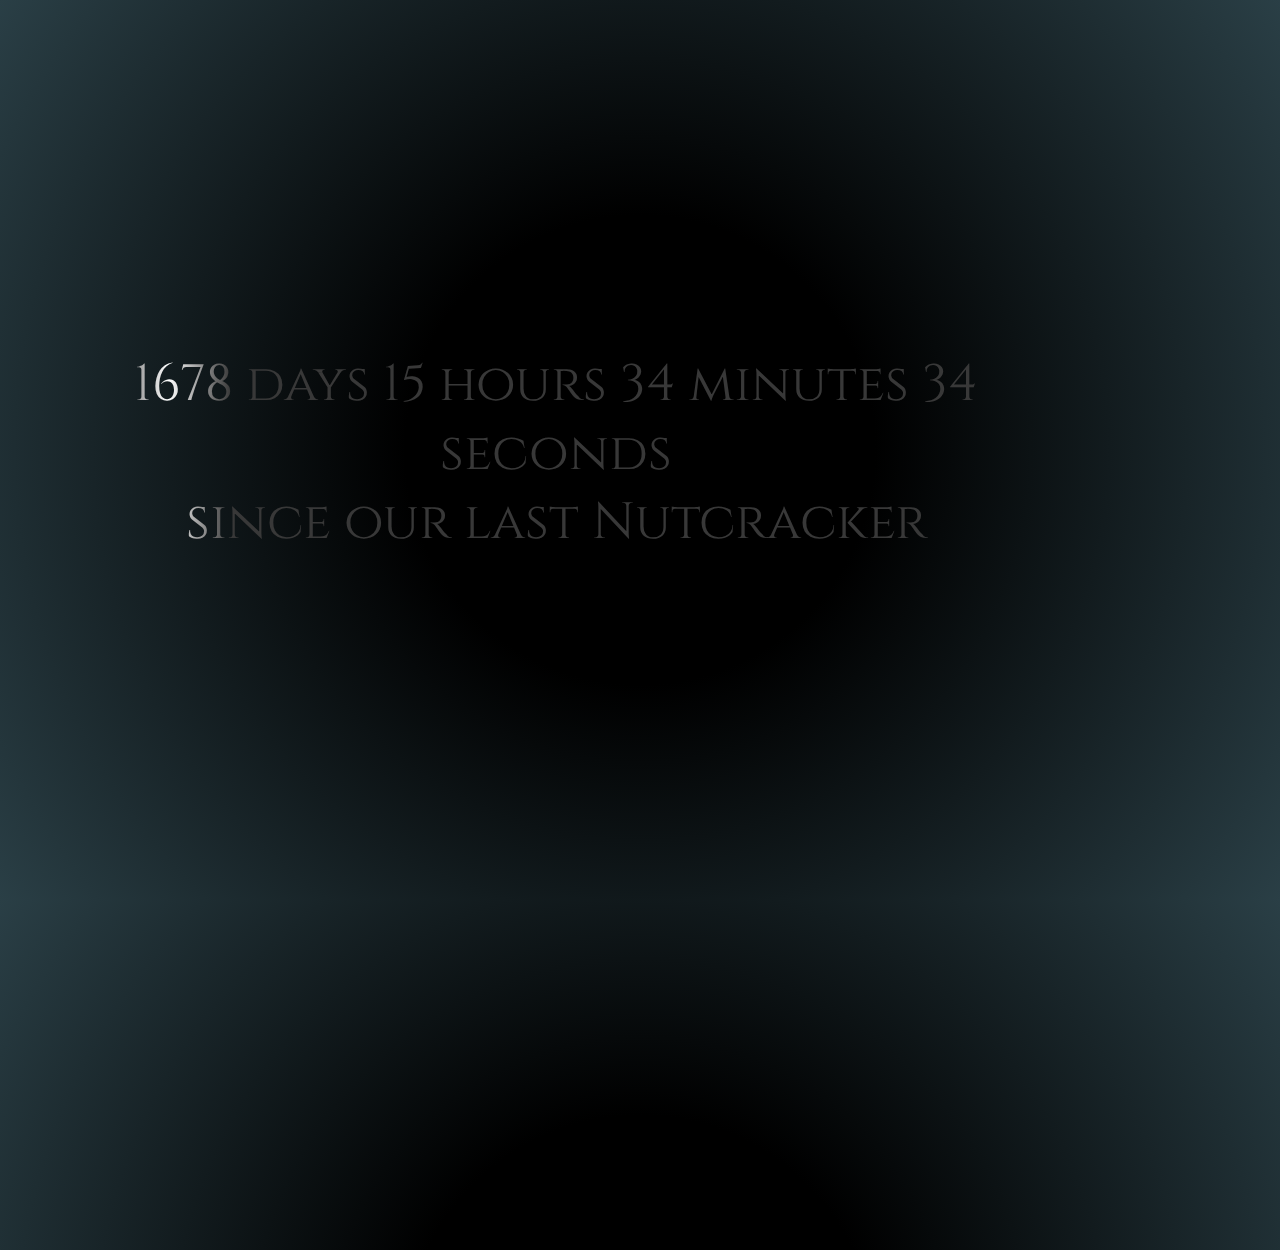
==== index.html @ 0e296830 "Update index.html" ====
<head>
  <style>@import url('https://fonts.googleapis.com/css2?family=Cinzel:wght@500&display=swap');
    body {
background: rgb(0,0,0);
background: -moz-radial-gradient(circle, rgba(0,0,0,1) 30%, rgba(42,63,70,1) 100%);
background: -webkit-radial-gradient(circle, rgba(0,0,0,1) 30%, rgba(42,63,70,1) 100%);
background: radial-gradient(circle, rgba(0,0,0,1) 30%, rgba(42,63,70,1) 100%);
filter: progid:DXImageTransform.Microsoft.gradient(startColorstr="#000000",endColorstr="#2a3f46",GradientType=1);    
    }
    .countup {
      font-family: "Cinzel";
      font-size: 4vw;
      position: absolute;
      width: 900px;
      height: 100%;
      z-indez: 15;
      left: 20%;
      top: 50%;
      margin: -100px 0 0 -150px;
      display: stretch;
      text-align: center;
      color: rgba(255, 255, 255, 0.1);
      background: -webkit-gradient(linear, left top, right top, from(#222), to(#222), color-stop(0.5, #fff));
      background: -moz-gradient(linear, left top, right top, from(#222), to(#222), color-stop(0.5, #fff));
      background: gradient(linear, left top, right top, from(#222), to(#222), color-stop(0.5, #fff));
      -webkit-background-size: 125px 100%;
      -moz-background-size: 125px 100%;
      background-size: 125px 100%;
      -webkit-background-clip: text;
      -moz-background-clip: text;
      background-clip: text;
      -webkit-animation-name: shimmer;
      -moz-animation-name: shimmer;
      animation-name: shimmer;
      -webkit-animation-duration: 2s;
      -moz-animation-duration: 2s;
      animation-duration: 2s;
      -webkit-animation-iteration-count: infinite;
      -moz-animation-iteration-count: infinite;
      animation-iteration-count: infinite;
      background-repeat: no-repeat;
      background-position: 0 0;
      background-color: #222;
    }
    @-moz-keyframes shimmer {
      0% {
        background-position: top left;
      }
      100% {
        background-position: top right;
      }
    }
    @-webkit-keyframes shimmer {
      0% {
        background-position: top left;
      }
      100% {
        background-position: top right;
      }
    }
    @-o-keyframes shimmer {
      0% {
        background-position: top left;
      }
      100% {
        background-position: top right;
      }
    }
    @keyframes shimmer {
      0% {
        background-position: top left;
      }
      100% {
        background-position: top right;
      }
    }
  </style>  
  <script>
    window.onload = function() {
      countUpFromTime("Dec 19, 2021 03:00:00", 'countup1');
    };
    function countUpFromTime(countFrom, id) {
      countFrom = new Date(countFrom).getTime();
      var now = new Date(),
          countFrom = new Date(countFrom),
          timeDifference = (now - countFrom);
      var secondsInADay = 60 * 60 * 1000 * 24,
          secondsInAHour = 60 * 60 * 1000;
      days = Math.floor(timeDifference / (secondsInADay) * 1);
      hours = Math.floor((timeDifference % (secondsInADay)) / (secondsInAHour) * 1);
      mins = Math.floor(((timeDifference % (secondsInADay)) % (secondsInAHour)) / (60 * 1000) * 1);
      secs = Math.floor((((timeDifference % (secondsInADay)) % (secondsInAHour)) % (60 * 1000)) / 1000 * 1);
      var idEl = document.getElementById(id);
      idEl.getElementsByClassName('days')[0].innerHTML = days;
      idEl.getElementsByClassName('hours')[0].innerHTML = hours;
      idEl.getElementsByClassName('minutes')[0].innerHTML = mins;
      idEl.getElementsByClassName('seconds')[0].innerHTML = secs;
      clearTimeout(countUpFromTime.interval);
      countUpFromTime.interval = setTimeout(function(){
        countUpFromTime(countFrom, id);
      }
                                            , 1000);
    }
  </script>
</head>
<body>
  <div class="countup" id="countup1">
    <span class="timeel days">00
    </span>
    <span class="timeel timeRefDays">days
    </span>
    <span class="timeel hours">00
    </span>
    <span class="timeel timeRefHours">hours
    </span>
    <span class="timeel minutes">00
    </span>
    <span class="timeel timeRefMinutes">minutes
    </span>
    <span class="timeel seconds">00
    </span>
    <span class="timeel timeRefSeconds">seconds
      <br>since our last Nutcracker
    </span>
  </div>
</body
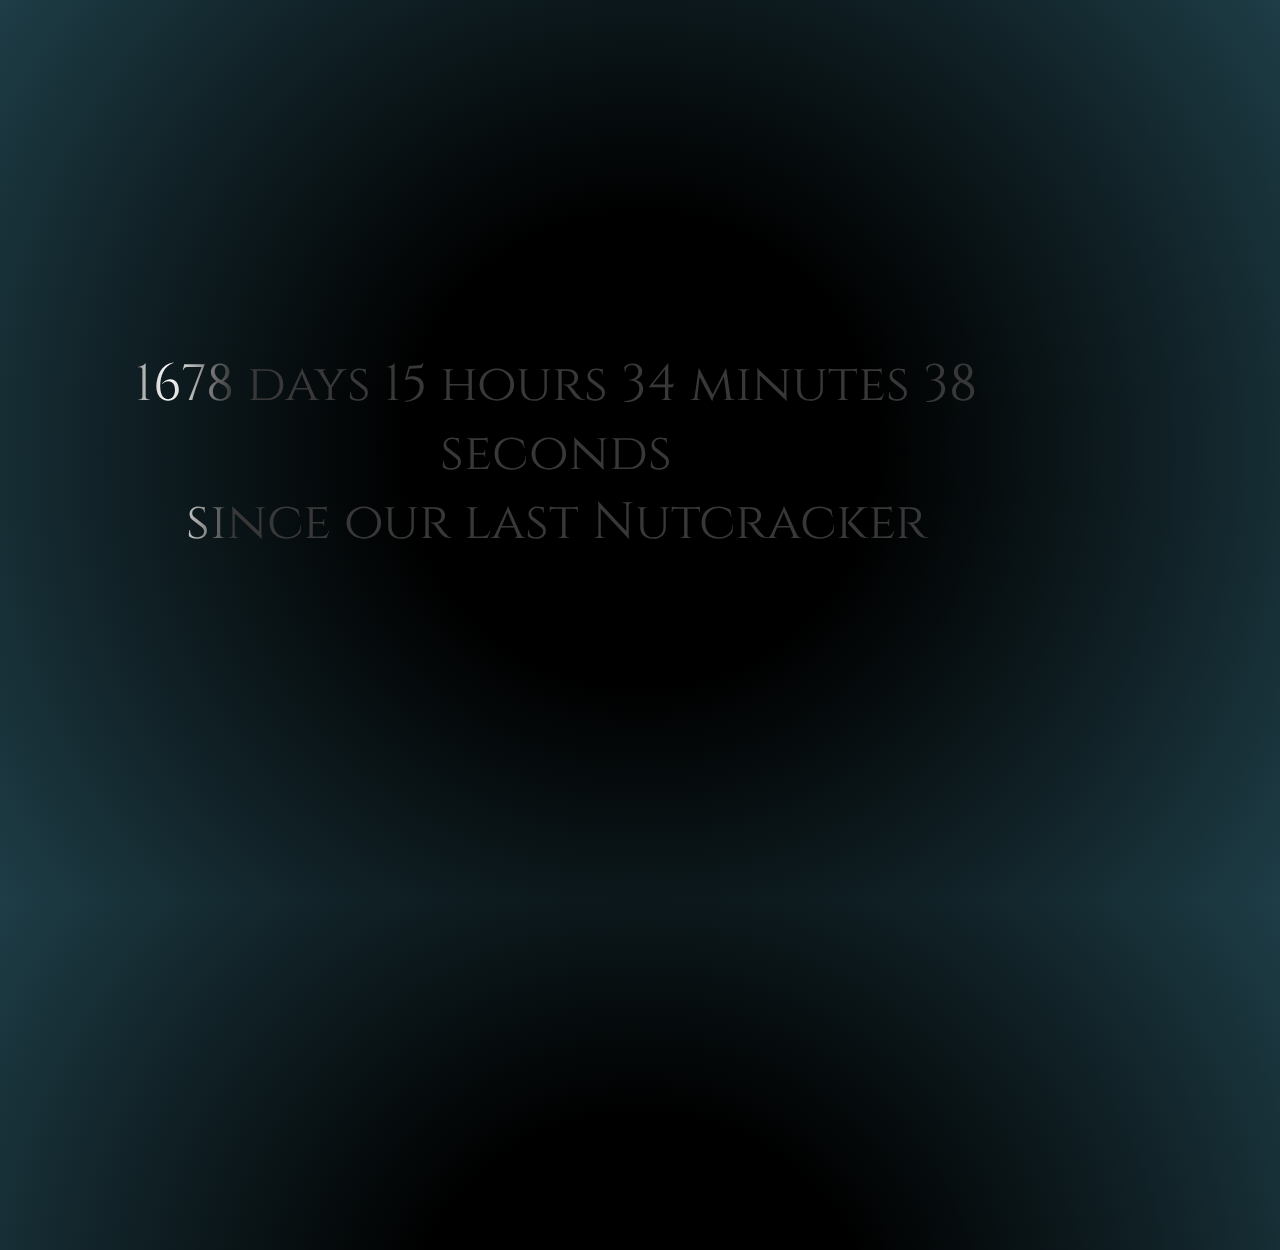
==== commit 220a967d: "Update index.html" ====
--- a/index.html
+++ b/index.html
@@ -2,10 +2,10 @@
   <style>@import url('https://fonts.googleapis.com/css2?family=Cinzel:wght@500&display=swap');
     body {
 background: rgb(0,0,0);
-background: -moz-radial-gradient(circle, rgba(0,0,0,1) 30%, rgba(42,63,70,1) 100%);
-background: -webkit-radial-gradient(circle, rgba(0,0,0,1) 30%, rgba(42,63,70,1) 100%);
-background: radial-gradient(circle, rgba(0,0,0,1) 30%, rgba(42,63,70,1) 100%);
-filter: progid:DXImageTransform.Microsoft.gradient(startColorstr="#000000",endColorstr="#2a3f46",GradientType=1);    
+background: -moz-radial-gradient(circle, rgba(0,0,0,1) 30%, rgba(30,61,71,1) 100%);
+background: -webkit-radial-gradient(circle, rgba(0,0,0,1) 30%, rgba(30,61,71,1) 100%);
+background: radial-gradient(circle, rgba(0,0,0,1) 30%, rgba(30,61,71,1) 100%);
+filter: progid:DXImageTransform.Microsoft.gradient(startColorstr="#000000",endColorstr="#1e3d47",GradientType=1);
     }
     .countup {
       font-family: "Cinzel";
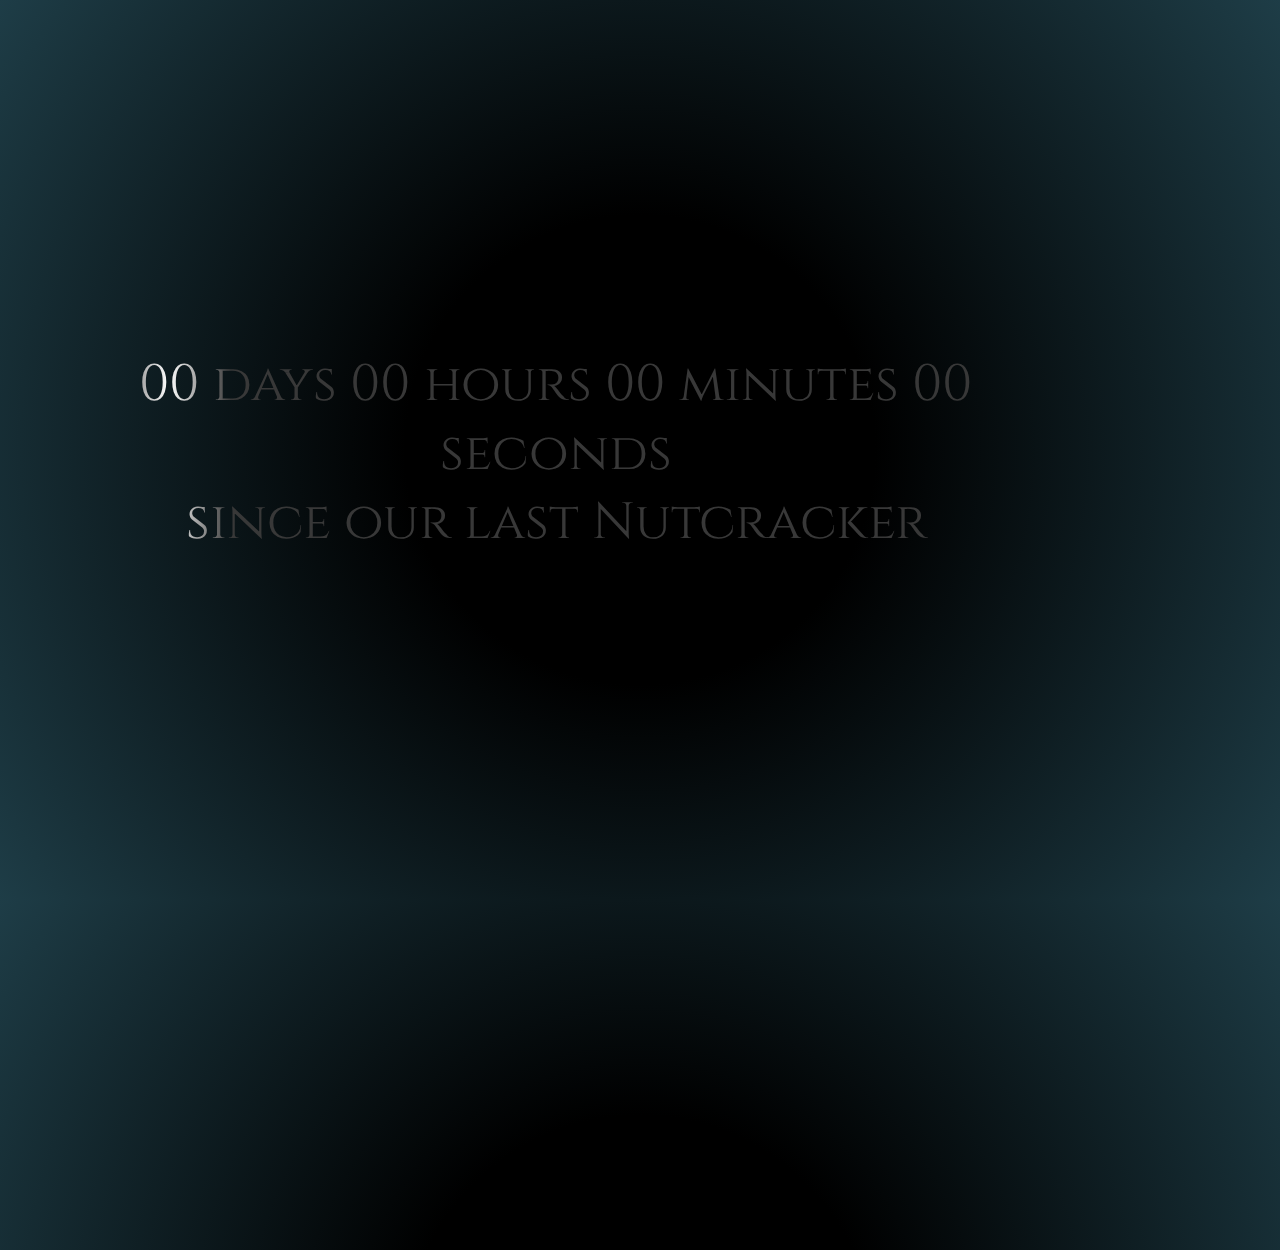
==== commit 1e0ca971: "Update index.html" ====
--- a/index.html
+++ b/index.html
@@ -1,12 +1,112 @@
 <head>
   <style>@import url('https://fonts.googleapis.com/css2?family=Cinzel:wght@500&display=swap');
     body {
-background: rgb(0,0,0);
-background: -moz-radial-gradient(circle, rgba(0,0,0,1) 30%, rgba(30,61,71,1) 100%);
-background: -webkit-radial-gradient(circle, rgba(0,0,0,1) 30%, rgba(30,61,71,1) 100%);
-background: radial-gradient(circle, rgba(0,0,0,1) 30%, rgba(30,61,71,1) 100%);
-filter: progid:DXImageTransform.Microsoft.gradient(startColorstr="#000000",endColorstr="#1e3d47",GradientType=1);
-    }
+      background: rgb(0,0,0);
+      background: -moz-radial-gradient(circle, rgba(0,0,0,1) 30%, rgba(30,61,71,1) 100%);
+      background: -webkit-radial-gradient(circle, rgba(0,0,0,1) 30%, rgba(30,61,71,1) 100%);
+      background: radial-gradient(circle, rgba(0,0,0,1) 30%, rgba(30,61,71,1) 100%);
+      filter: progid:DXImageTransform.Microsoft.gradient(startColorstr="#000000",endColorstr="#1e3d47",GradientType=1);
+    }
+    /* customizable snowflake styling */
+    .snowflake {
+      color: #fff;
+      font-size: 1em;
+      font-family: Arial, sans-serif;
+      text-shadow: 0 0 5px #000;
+    }
+    @-webkit-keyframes snowflakes-fall{
+      0%{
+        top:-10%}
+      100%{
+        top:100%}
+    }
+    @-webkit-keyframes snowflakes-shake{
+      0%,100%{
+        -webkit-transform:translateX(0);
+        transform:translateX(0)}
+      50%{
+        -webkit-transform:translateX(80px);
+        transform:translateX(80px)}
+    }
+    @keyframes snowflakes-fall{
+      0%{
+        top:-10%}
+      100%{
+        top:100%}
+    }
+    @keyframes snowflakes-shake{
+      0%,100%{
+        transform:translateX(0)}
+      50%{
+        transform:translateX(80px)}
+    }
+    .snowflake{
+      position:fixed;
+      top:-10%;
+      z-index:9999;
+      -webkit-user-select:none;
+      -moz-user-select:none;
+      -ms-user-select:none;
+      user-select:none;
+      cursor:default;
+      -webkit-animation-name:snowflakes-fall,snowflakes-shake;
+      -webkit-animation-duration:10s,3s;
+      -webkit-animation-timing-function:linear,ease-in-out;
+      -webkit-animation-iteration-count:infinite,infinite;
+      -webkit-animation-play-state:running,running;
+      animation-name:snowflakes-fall,snowflakes-shake;
+      animation-duration:10s,3s;
+      animation-timing-function:linear,ease-in-out;
+      animation-iteration-count:infinite,infinite;
+      animation-play-state:running,running}
+    .snowflake:nth-of-type(0){
+      left:1%;
+      -webkit-animation-delay:0s,0s;
+      animation-delay:0s,0s}
+    .snowflake:nth-of-type(1){
+      left:10%;
+      -webkit-animation-delay:1s,1s;
+      animation-delay:1s,1s}
+    .snowflake:nth-of-type(2){
+      left:20%;
+      -webkit-animation-delay:6s,.5s;
+      animation-delay:6s,.5s}
+    .snowflake:nth-of-type(3){
+      left:30%;
+      -webkit-animation-delay:4s,2s;
+      animation-delay:4s,2s}
+    .snowflake:nth-of-type(4){
+      left:40%;
+      -webkit-animation-delay:2s,2s;
+      animation-delay:2s,2s}
+    .snowflake:nth-of-type(5){
+      left:50%;
+      -webkit-animation-delay:8s,3s;
+      animation-delay:8s,3s}
+    .snowflake:nth-of-type(6){
+      left:60%;
+      -webkit-animation-delay:6s,2s;
+      animation-delay:6s,2s}
+    .snowflake:nth-of-type(7){
+      left:70%;
+      -webkit-animation-delay:2.5s,1s;
+      animation-delay:2.5s,1s}
+    .snowflake:nth-of-type(8){
+      left:80%;
+      -webkit-animation-delay:1s,0s;
+      animation-delay:1s,0s}
+    .snowflake:nth-of-type(9){
+      left:90%;
+      -webkit-animation-delay:3s,1.5s;
+      animation-delay:3s,1.5s}
+    .snowflake:nth-of-type(10){
+      left:25%;
+      -webkit-animation-delay:2s,0s;
+      animation-delay:2s,0s}
+    .snowflake:nth-of-type(11){
+      left:65%;
+      -webkit-animation-delay:4s,2.5s;
+      animation-delay:4s,2.5s}
     .countup {
       font-family: "Cinzel";
       font-size: 4vw;
@@ -101,9 +201,74 @@
       }
                                             , 1000);
     }
+    </style>  
+      <script>
+      window.onload = function() {
+      countUpFromTime("Dec 19, 2021 03:00:00", 'countup1');
+    };
+    function countUpFromTime(countFrom, id) {
+      countFrom = new Date(countFrom).getTime();
+      var now = new Date(),
+          countFrom = new Date(countFrom),
+          timeDifference = (now - countFrom);
+      var secondsInADay = 60 * 60 * 1000 * 24,
+          secondsInAHour = 60 * 60 * 1000;
+      days = Math.floor(timeDifference / (secondsInADay) * 1);
+      hours = Math.floor((timeDifference % (secondsInADay)) / (secondsInAHour) * 1);
+      mins = Math.floor(((timeDifference % (secondsInADay)) % (secondsInAHour)) / (60 * 1000) * 1);
+      secs = Math.floor((((timeDifference % (secondsInADay)) % (secondsInAHour)) % (60 * 1000)) / 1000 * 1);
+      var idEl = document.getElementById(id);
+      idEl.getElementsByClassName('days')[0].innerHTML = days;
+      idEl.getElementsByClassName('hours')[0].innerHTML = hours;
+      idEl.getElementsByClassName('minutes')[0].innerHTML = mins;
+      idEl.getElementsByClassName('seconds')[0].innerHTML = secs;
+      clearTimeout(countUpFromTime.interval);
+      countUpFromTime.interval = setTimeout(function(){
+        countUpFromTime(countFrom, id);
+      }
+                                            , 1000);
+    }
   </script>
 </head>
 <body>
+  <div class="snowflakes" aria-hidden="true">
+    <div class="snowflake">
+      ❅
+    </div>
+    <div class="snowflake">
+      ❆
+    </div>
+    <div class="snowflake">
+      ❅
+    </div>
+    <div class="snowflake">
+      ❆
+    </div>
+    <div class="snowflake">
+      ❅
+    </div>
+    <div class="snowflake">
+      ❆
+    </div>
+    <div class="snowflake">
+      ❅
+    </div>
+    <div class="snowflake">
+      ❆
+    </div>
+    <div class="snowflake">
+      ❅
+    </div>
+    <div class="snowflake">
+      ❆
+    </div>
+    <div class="snowflake">
+      ❅
+    </div>
+    <div class="snowflake">
+      ❆
+    </div>
+  </div>
   <div class="countup" id="countup1">
     <span class="timeel days">00
     </span>
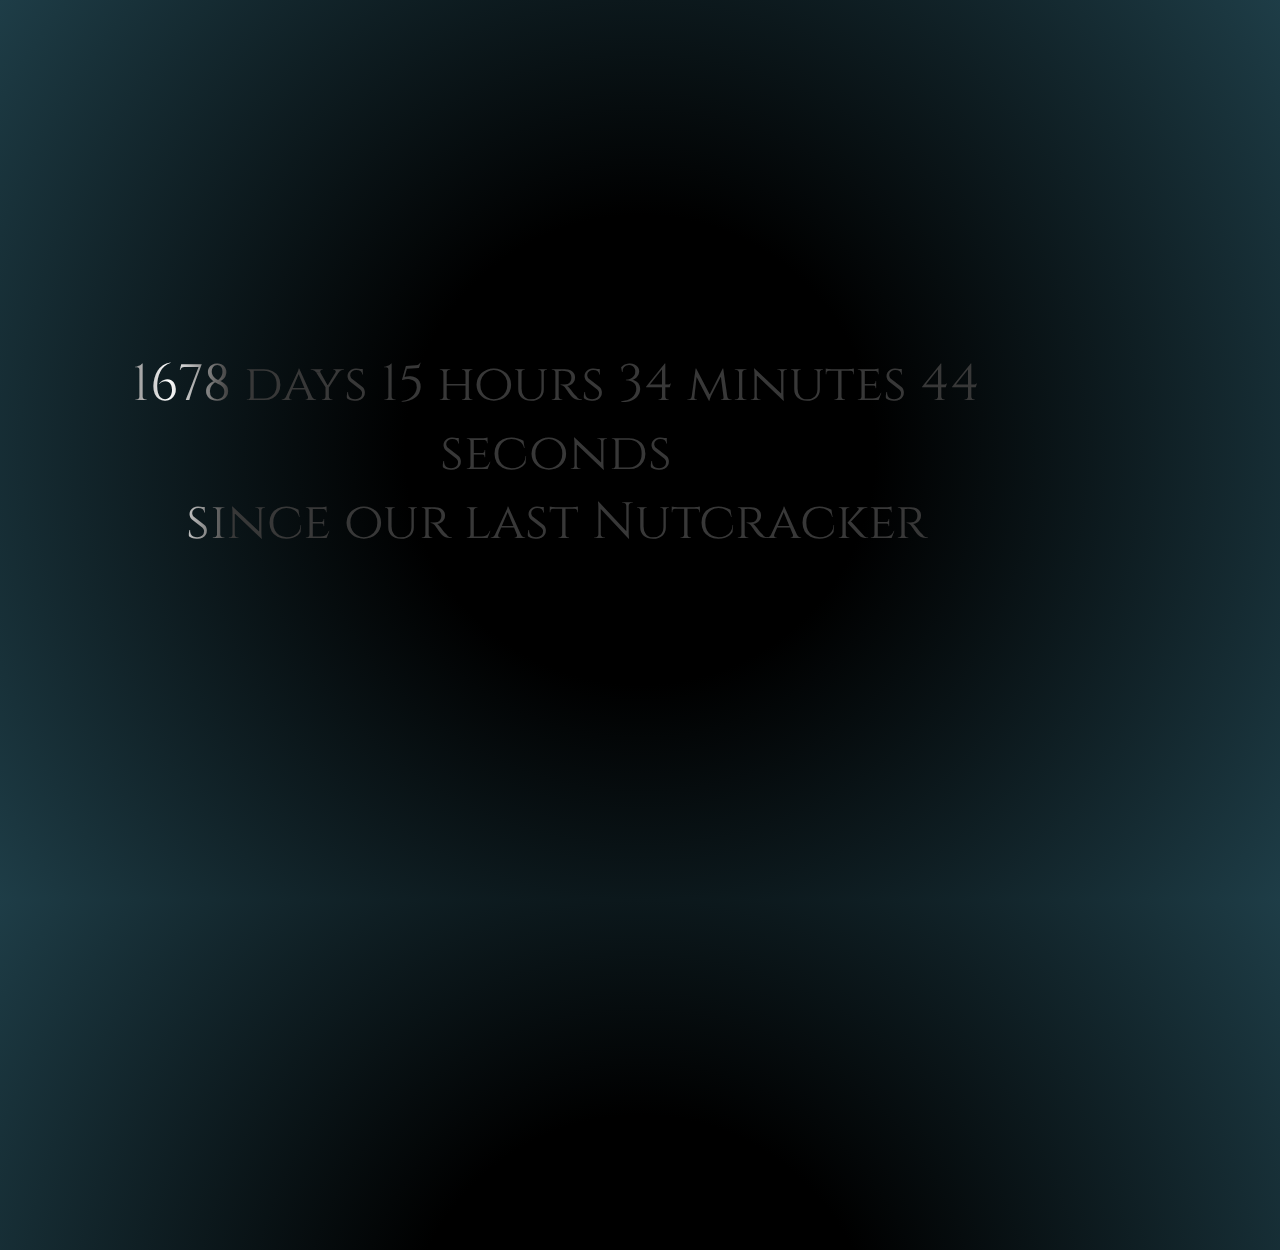
==== commit e8490448: "Update index.html" ====
--- a/index.html
+++ b/index.html
@@ -201,33 +201,6 @@
       }
                                             , 1000);
     }
-    </style>  
-      <script>
-      window.onload = function() {
-      countUpFromTime("Dec 19, 2021 03:00:00", 'countup1');
-    };
-    function countUpFromTime(countFrom, id) {
-      countFrom = new Date(countFrom).getTime();
-      var now = new Date(),
-          countFrom = new Date(countFrom),
-          timeDifference = (now - countFrom);
-      var secondsInADay = 60 * 60 * 1000 * 24,
-          secondsInAHour = 60 * 60 * 1000;
-      days = Math.floor(timeDifference / (secondsInADay) * 1);
-      hours = Math.floor((timeDifference % (secondsInADay)) / (secondsInAHour) * 1);
-      mins = Math.floor(((timeDifference % (secondsInADay)) % (secondsInAHour)) / (60 * 1000) * 1);
-      secs = Math.floor((((timeDifference % (secondsInADay)) % (secondsInAHour)) % (60 * 1000)) / 1000 * 1);
-      var idEl = document.getElementById(id);
-      idEl.getElementsByClassName('days')[0].innerHTML = days;
-      idEl.getElementsByClassName('hours')[0].innerHTML = hours;
-      idEl.getElementsByClassName('minutes')[0].innerHTML = mins;
-      idEl.getElementsByClassName('seconds')[0].innerHTML = secs;
-      clearTimeout(countUpFromTime.interval);
-      countUpFromTime.interval = setTimeout(function(){
-        countUpFromTime(countFrom, id);
-      }
-                                            , 1000);
-    }
   </script>
 </head>
 <body>
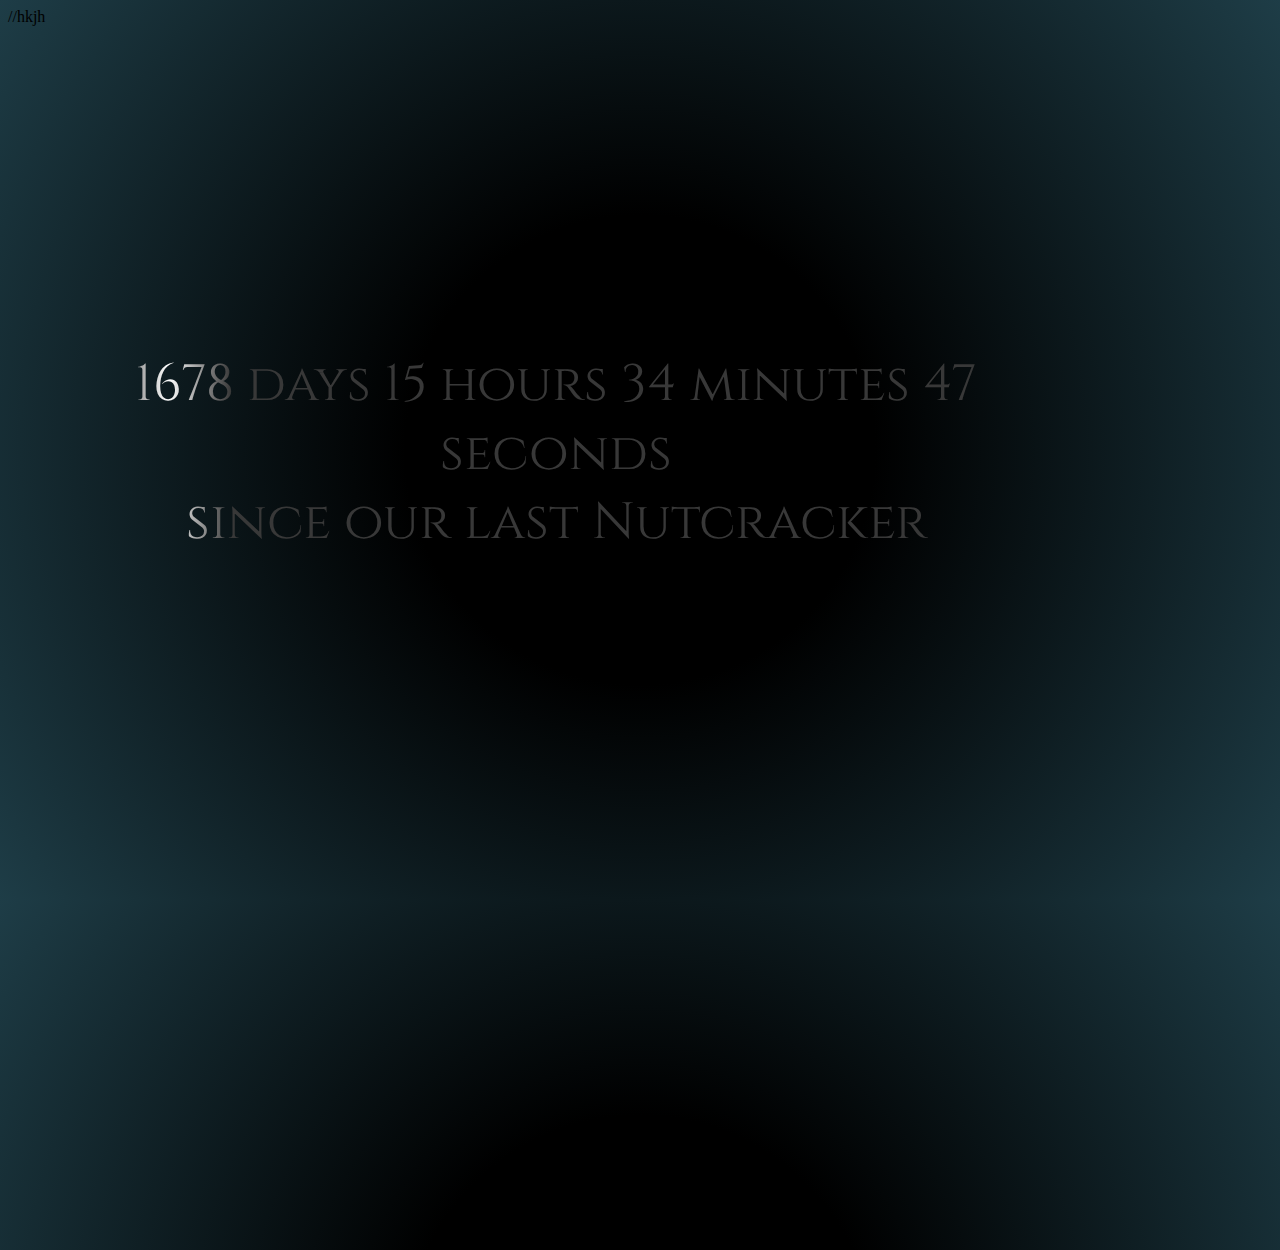
==== commit b983fa12: "Update index.html" ====
--- a/index.html
+++ b/index.html
@@ -1,5 +1,8 @@
+
 <head>
-  <style>@import url('https://fonts.googleapis.com/css2?family=Cinzel:wght@500&display=swap');
+  <style>
+    /* why am I doing this!? */
+    @import url('https://fonts.googleapis.com/css2?family=Cinzel:wght@500&display=swap');
     body {
       background: rgb(0,0,0);
       background: -moz-radial-gradient(circle, rgba(0,0,0,1) 30%, rgba(30,61,71,1) 100%);
@@ -7,8 +10,8 @@
       background: radial-gradient(circle, rgba(0,0,0,1) 30%, rgba(30,61,71,1) 100%);
       filter: progid:DXImageTransform.Microsoft.gradient(startColorstr="#000000",endColorstr="#1e3d47",GradientType=1);
     }
-    /* customizable snowflake styling */
-    .snowflake {
+    
+ .snowflake {
       color: #fff;
       font-size: 1em;
       font-family: Arial, sans-serif;
@@ -40,7 +43,8 @@
       50%{
         transform:translateX(80px)}
     }
-    .snowflake{
+
+.snowflake{
       position:fixed;
       top:-10%;
       z-index:9999;
@@ -107,7 +111,8 @@
       left:65%;
       -webkit-animation-delay:4s,2.5s;
       animation-delay:4s,2.5s}
-    .countup {
+/* meat goes here */
+  .countup {
       font-family: "Cinzel";
       font-size: 4vw;
       position: absolute;
@@ -242,6 +247,8 @@
       ❆
     </div>
   </div>
+  
+  //hkjh
   <div class="countup" id="countup1">
     <span class="timeel days">00
     </span>
@@ -262,3 +269,4 @@
     </span>
   </div>
 </body
+<!-- bloody forkin shirt! --/>
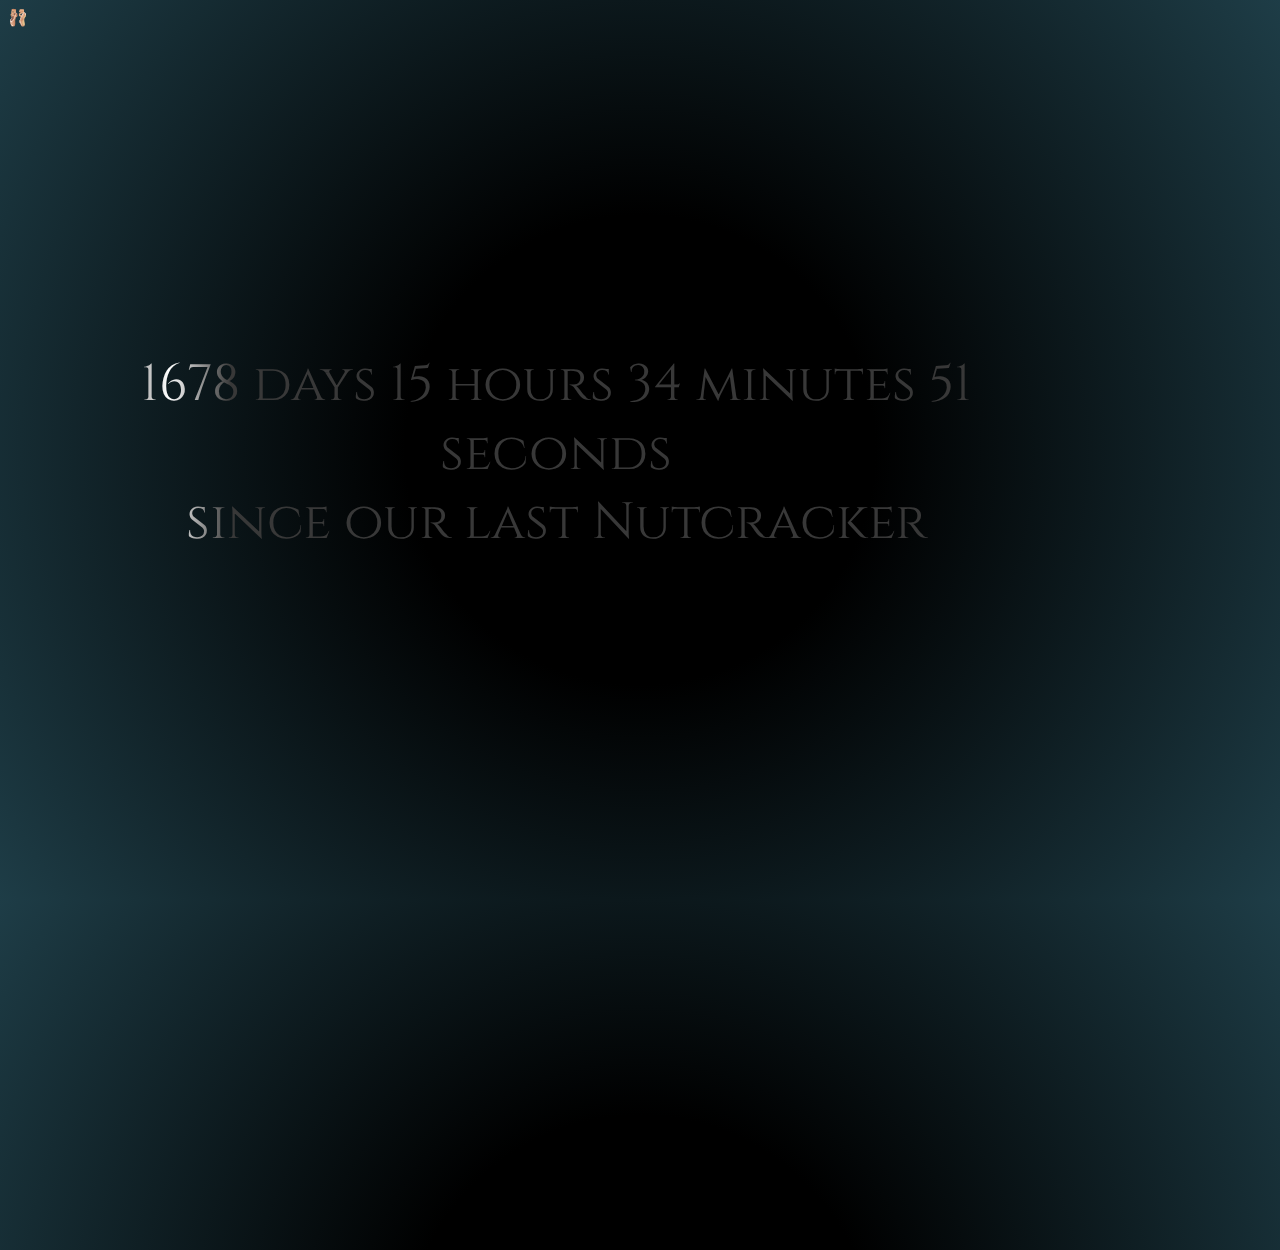
==== commit 73c0c297: "Update index.html" ====
--- a/index.html
+++ b/index.html
@@ -248,7 +248,7 @@
     </div>
   </div>
   
-  //hkjh
+  🩰
   <div class="countup" id="countup1">
     <span class="timeel days">00
     </span>
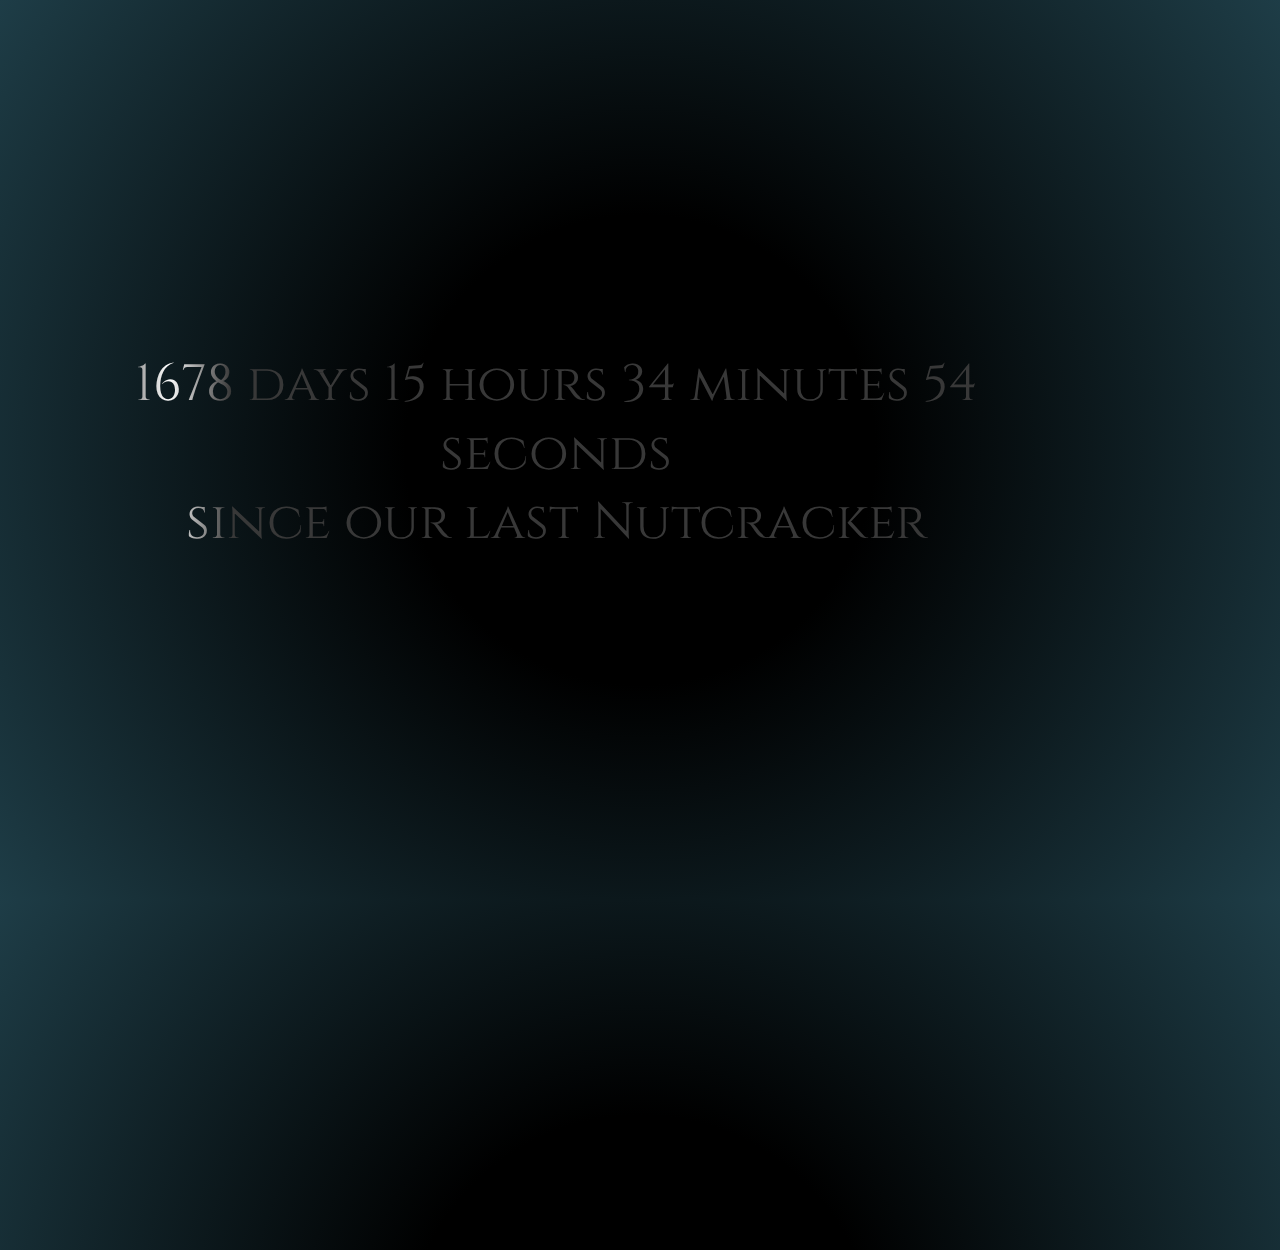
==== commit 8b95e852: "Update index.html" ====
--- a/index.html
+++ b/index.html
@@ -248,7 +248,7 @@
     </div>
   </div>
   
-  🩰
+
   <div class="countup" id="countup1">
     <span class="timeel days">00
     </span>
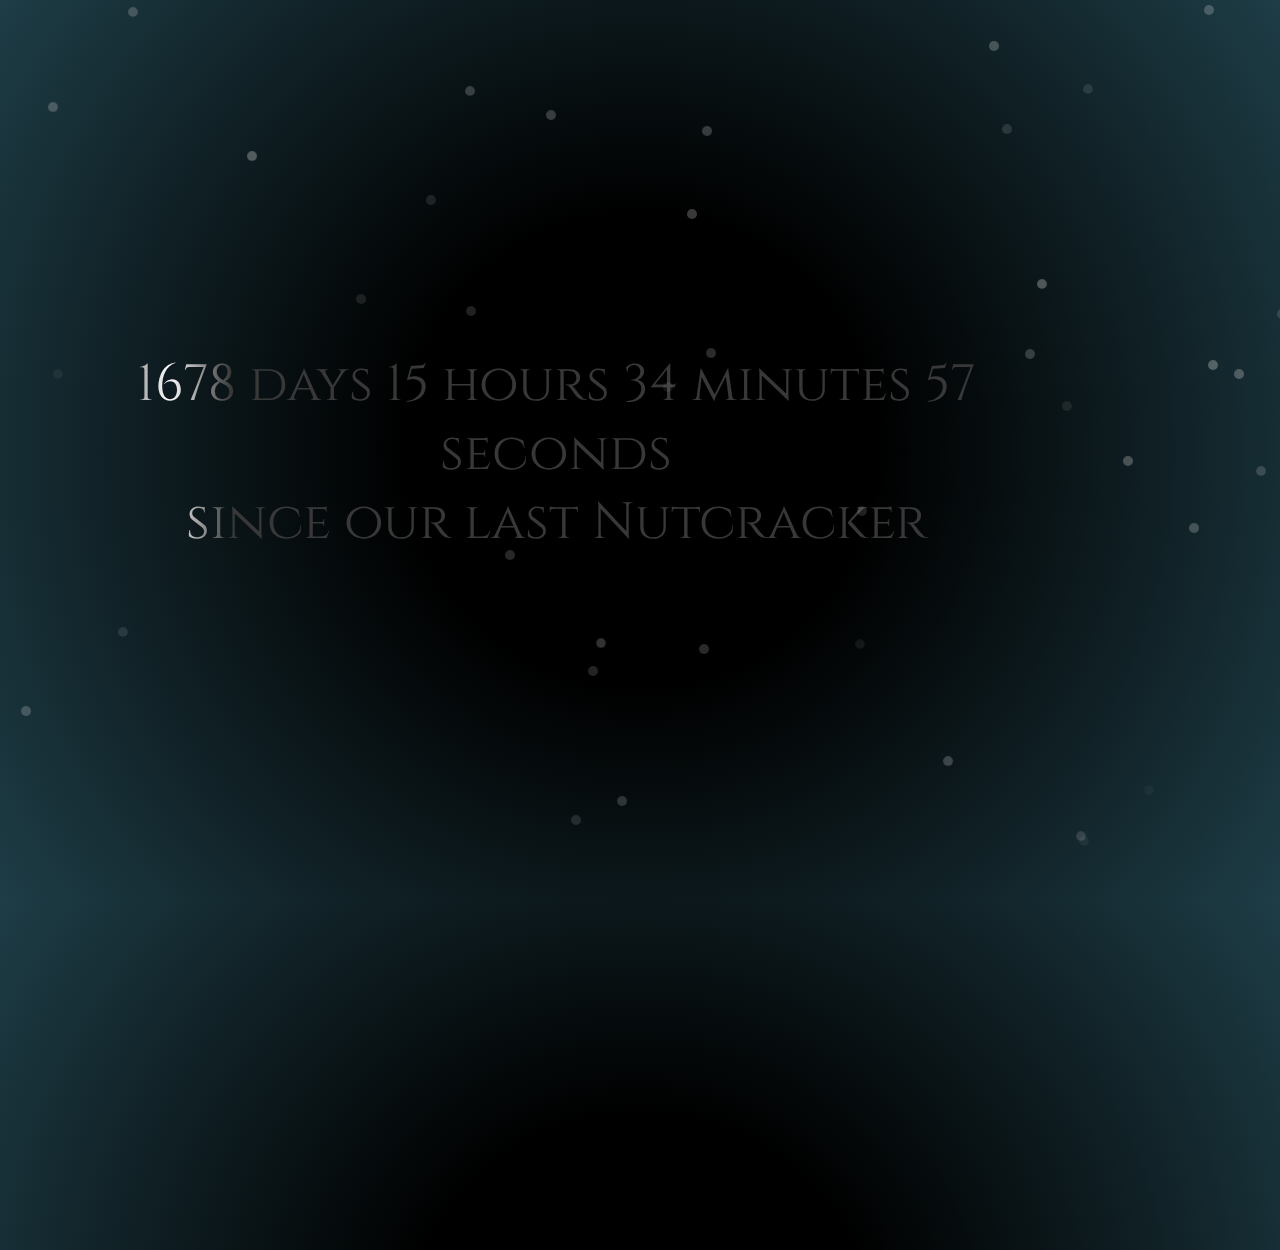
==== commit 038d526b: "Update index.html" ====
--- a/index.html
+++ b/index.html
@@ -1,118 +1,265 @@
 
-<head>
-  <style>
-    /* why am I doing this!? */
-    @import url('https://fonts.googleapis.com/css2?family=Cinzel:wght@500&display=swap');
+  
+  <body>
+<div id="snowflakeContainer">
+  <span class="snowflake"></span>
+</div>
+  <div class="countup" id="countup1">
+    <span class="timeel days">00
+    </span>
+    <span class="timeel timeRefDays">days
+    </span>
+    <span class="timeel hours">00
+    </span>
+    <span class="timeel timeRefHours">hours
+    </span>
+    <span class="timeel minutes">00
+    </span>
+    <span class="timeel timeRefMinutes">minutes
+    </span>
+    <span class="timeel seconds">00
+    </span>
+    <span class="timeel timeRefSeconds">seconds
+      <br>since our last Nutcracker
+    </span>
+  </div>
+    </body>
+
+<script>
+  // Array to store our Snowflake objects
+  var snowflakes = [];
+
+  // Global variables to store our browser's window size
+  var browserWidth;
+  var browserHeight;
+
+  // Specify the number of snowflakes you want visible
+  var numberOfSnowflakes = 50;
+
+  // Flag to reset the position of the snowflakes
+  var resetPosition = false;
+
+  // Handle accessibility
+  var enableAnimations = false;
+  var reduceMotionQuery = matchMedia("(prefers-reduced-motion)");
+
+  // Handle animation accessibility preferences 
+  function setAccessibilityState() {
+    if (reduceMotionQuery.matches) {
+      enableAnimations = false;
+    } else { 
+      enableAnimations = true;
+    }
+  }
+  setAccessibilityState();
+
+  reduceMotionQuery.addListener(setAccessibilityState);
+
+  //
+  // It all starts here...
+  //
+  function setup() {
+    if (enableAnimations) {
+      window.addEventListener("DOMContentLoaded", generateSnowflakes, false);
+      window.addEventListener("resize", setResetFlag, false);
+    }
+  }
+  setup();
+
+  //
+  // Constructor for our Snowflake object
+  //
+  function Snowflake(element, speed, xPos, yPos) {
+    // set initial snowflake properties
+    this.element = element;
+    this.speed = speed;
+    this.xPos = xPos;
+    this.yPos = yPos;
+    this.scale = 1;
+
+    // declare variables used for snowflake's motion
+    this.counter = 0;
+    this.sign = Math.random() < 0.5 ? 1 : -1;
+
+    // setting an initial opacity and size for our snowflake
+    this.element.style.opacity = (.1 + Math.random()) / 3;
+  }
+
+  //
+  // The function responsible for actually moving our snowflake
+  //
+  Snowflake.prototype.update = function () {
+    // using some trigonometry to determine our x and y position
+    this.counter += this.speed / 5000;
+    this.xPos += this.sign * this.speed * Math.cos(this.counter) / 40;
+    this.yPos += Math.sin(this.counter) / 40 + this.speed / 30;
+    this.scale = .5 + Math.abs(10 * Math.cos(this.counter) / 20);
+
+    // setting our snowflake's position
+    setTransform(Math.round(this.xPos), Math.round(this.yPos), this.scale, this.element);
+
+    // if snowflake goes below the browser window, move it back to the top
+    if (this.yPos > browserHeight) {
+      this.yPos = -50;
+    }
+  }
+
+  //
+  // A performant way to set your snowflake's position and size
+  //
+  function setTransform(xPos, yPos, scale, el) {
+    el.style.transform = `translate3d(${xPos}px, ${yPos}px, 0) scale(${scale}, ${scale})`;
+  }
+
+  //
+  // The function responsible for creating the snowflake
+  //
+  function generateSnowflakes() {
+
+    // get our snowflake element from the DOM and store it
+    var originalSnowflake = document.querySelector(".snowflake");
+
+    // access our snowflake element's parent container
+    var snowflakeContainer = originalSnowflake.parentNode;
+    snowflakeContainer.style.display = "block";
+
+    // get our browser's size
+    browserWidth = document.documentElement.clientWidth;
+    browserHeight = document.documentElement.clientHeight;
+
+    // create each individual snowflake
+    for (var i = 0; i < numberOfSnowflakes; i++) {
+
+      // clone our original snowflake and add it to snowflakeContainer
+      var snowflakeClone = originalSnowflake.cloneNode(true);
+      snowflakeContainer.appendChild(snowflakeClone);
+
+      // set our snowflake's initial position and related properties
+      var initialXPos = getPosition(50, browserWidth);
+      var initialYPos = getPosition(50, browserHeight);
+      var speed = 5 + Math.random() * 40;
+
+      // create our Snowflake object
+      var snowflakeObject = new Snowflake(snowflakeClone,
+        speed,
+        initialXPos,
+        initialYPos);
+      snowflakes.push(snowflakeObject);
+    }
+
+    // remove the original snowflake because we no longer need it visible
+    snowflakeContainer.removeChild(originalSnowflake);
+
+    moveSnowflakes();
+  }
+
+  //
+  // Responsible for moving each snowflake by calling its update function
+  //
+  function moveSnowflakes() {
+
+    if (enableAnimations) {
+      for (var i = 0; i < snowflakes.length; i++) {
+        var snowflake = snowflakes[i];
+        snowflake.update();
+      }      
+    }
+
+    // Reset the position of all the snowflakes to a new value
+    if (resetPosition) {
+      browserWidth = document.documentElement.clientWidth;
+      browserHeight = document.documentElement.clientHeight;
+
+      for (var i = 0; i < snowflakes.length; i++) {
+        var snowflake = snowflakes[i];
+
+        snowflake.xPos = getPosition(50, browserWidth);
+        snowflake.yPos = getPosition(50, browserHeight);
+      }
+
+      resetPosition = false;
+    }
+
+    requestAnimationFrame(moveSnowflakes);
+  }
+
+  //
+  // This function returns a number between (maximum - offset) and (maximum + offset)
+  //
+  function getPosition(offset, size) {
+    return Math.round(-1 * offset + Math.random() * (size + 2 * offset));
+  }
+
+  //
+  // Trigger a reset of all the snowflakes' positions
+  //
+  function setResetFlag(e) {
+    resetPosition = true;
+  }
+  
+   
+
+    window.onload = function() {
+      countUpFromTime("Dec 19, 2021 03:00:00", 'countup1');
+    };
+    function countUpFromTime(countFrom, id) {
+      countFrom = new Date(countFrom).getTime();
+      var now = new Date(),
+          countFrom = new Date(countFrom),
+          timeDifference = (now - countFrom);
+      var secondsInADay = 60 * 60 * 1000 * 24,
+          secondsInAHour = 60 * 60 * 1000;
+      days = Math.floor(timeDifference / (secondsInADay) * 1);
+      hours = Math.floor((timeDifference % (secondsInADay)) / (secondsInAHour) * 1);
+      mins = Math.floor(((timeDifference % (secondsInADay)) % (secondsInAHour)) / (60 * 1000) * 1);
+      secs = Math.floor((((timeDifference % (secondsInADay)) % (secondsInAHour)) % (60 * 1000)) / 1000 * 1);
+      var idEl = document.getElementById(id);
+      idEl.getElementsByClassName('days')[0].innerHTML = days;
+      idEl.getElementsByClassName('hours')[0].innerHTML = hours;
+      idEl.getElementsByClassName('minutes')[0].innerHTML = mins;
+      idEl.getElementsByClassName('seconds')[0].innerHTML = secs;
+      clearTimeout(countUpFromTime.interval);
+      countUpFromTime.interval = setTimeout(function(){
+        countUpFromTime(countFrom, id);
+      }
+                                            , 1000);
+    }
+</script>
+
+<style>
+  @import url('https://fonts.googleapis.com/css2?family=Cinzel:wght@500&display=swap');
     body {
-      background: rgb(0,0,0);
-      background: -moz-radial-gradient(circle, rgba(0,0,0,1) 30%, rgba(30,61,71,1) 100%);
-      background: -webkit-radial-gradient(circle, rgba(0,0,0,1) 30%, rgba(30,61,71,1) 100%);
-      background: radial-gradient(circle, rgba(0,0,0,1) 30%, rgba(30,61,71,1) 100%);
-      filter: progid:DXImageTransform.Microsoft.gradient(startColorstr="#000000",endColorstr="#1e3d47",GradientType=1);
-    }
-    
- .snowflake {
-      color: #fff;
-      font-size: 1em;
-      font-family: Arial, sans-serif;
-      text-shadow: 0 0 5px #000;
-    }
-    @-webkit-keyframes snowflakes-fall{
-      0%{
-        top:-10%}
-      100%{
-        top:100%}
-    }
-    @-webkit-keyframes snowflakes-shake{
-      0%,100%{
-        -webkit-transform:translateX(0);
-        transform:translateX(0)}
-      50%{
-        -webkit-transform:translateX(80px);
-        transform:translateX(80px)}
-    }
-    @keyframes snowflakes-fall{
-      0%{
-        top:-10%}
-      100%{
-        top:100%}
-    }
-    @keyframes snowflakes-shake{
-      0%,100%{
-        transform:translateX(0)}
-      50%{
-        transform:translateX(80px)}
-    }
-
-.snowflake{
-      position:fixed;
-      top:-10%;
-      z-index:9999;
-      -webkit-user-select:none;
-      -moz-user-select:none;
-      -ms-user-select:none;
-      user-select:none;
-      cursor:default;
-      -webkit-animation-name:snowflakes-fall,snowflakes-shake;
-      -webkit-animation-duration:10s,3s;
-      -webkit-animation-timing-function:linear,ease-in-out;
-      -webkit-animation-iteration-count:infinite,infinite;
-      -webkit-animation-play-state:running,running;
-      animation-name:snowflakes-fall,snowflakes-shake;
-      animation-duration:10s,3s;
-      animation-timing-function:linear,ease-in-out;
-      animation-iteration-count:infinite,infinite;
-      animation-play-state:running,running}
-    .snowflake:nth-of-type(0){
-      left:1%;
-      -webkit-animation-delay:0s,0s;
-      animation-delay:0s,0s}
-    .snowflake:nth-of-type(1){
-      left:10%;
-      -webkit-animation-delay:1s,1s;
-      animation-delay:1s,1s}
-    .snowflake:nth-of-type(2){
-      left:20%;
-      -webkit-animation-delay:6s,.5s;
-      animation-delay:6s,.5s}
-    .snowflake:nth-of-type(3){
-      left:30%;
-      -webkit-animation-delay:4s,2s;
-      animation-delay:4s,2s}
-    .snowflake:nth-of-type(4){
-      left:40%;
-      -webkit-animation-delay:2s,2s;
-      animation-delay:2s,2s}
-    .snowflake:nth-of-type(5){
-      left:50%;
-      -webkit-animation-delay:8s,3s;
-      animation-delay:8s,3s}
-    .snowflake:nth-of-type(6){
-      left:60%;
-      -webkit-animation-delay:6s,2s;
-      animation-delay:6s,2s}
-    .snowflake:nth-of-type(7){
-      left:70%;
-      -webkit-animation-delay:2.5s,1s;
-      animation-delay:2.5s,1s}
-    .snowflake:nth-of-type(8){
-      left:80%;
-      -webkit-animation-delay:1s,0s;
-      animation-delay:1s,0s}
-    .snowflake:nth-of-type(9){
-      left:90%;
-      -webkit-animation-delay:3s,1.5s;
-      animation-delay:3s,1.5s}
-    .snowflake:nth-of-type(10){
-      left:25%;
-      -webkit-animation-delay:2s,0s;
-      animation-delay:2s,0s}
-    .snowflake:nth-of-type(11){
-      left:65%;
-      -webkit-animation-delay:4s,2.5s;
-      animation-delay:4s,2.5s}
-/* meat goes here */
-  .countup {
+background: rgb(0,0,0);
+background: -moz-radial-gradient(circle, rgba(0,0,0,1) 30%, rgba(30,61,71,1) 100%);
+background: -webkit-radial-gradient(circle, rgba(0,0,0,1) 30%, rgba(30,61,71,1) 100%);
+background: radial-gradient(circle, rgba(0,0,0,1) 30%, rgba(30,61,71,1) 100%);
+filter: progid:DXImageTransform.Microsoft.gradient(startColorstr="#000000",endColorstr="#1e3d47",GradientType=1);
+      }
+
+
+
+
+#snowflakeContainer {
+    position: absolute;
+    left: 0px;
+    top: 0px;
+    display: none;
+  }
+
+  .snowflake {
+    position: fixed;
+    background-color: #CCC;
+    user-select: none;
+    z-index: 1000;
+    pointer-events: none;
+    border-radius: 50%;
+    width: 10px;
+    height: 10px;
+  }
+
+
+
+    .countup {
       font-family: "Cinzel";
       font-size: 4vw;
       position: absolute;
@@ -204,69 +351,6 @@
       countUpFromTime.interval = setTimeout(function(){
         countUpFromTime(countFrom, id);
       }
-                                            , 1000);
-    }
-  </script>
-</head>
-<body>
-  <div class="snowflakes" aria-hidden="true">
-    <div class="snowflake">
-      ❅
-    </div>
-    <div class="snowflake">
-      ❆
-    </div>
-    <div class="snowflake">
-      ❅
-    </div>
-    <div class="snowflake">
-      ❆
-    </div>
-    <div class="snowflake">
-      ❅
-    </div>
-    <div class="snowflake">
-      ❆
-    </div>
-    <div class="snowflake">
-      ❅
-    </div>
-    <div class="snowflake">
-      ❆
-    </div>
-    <div class="snowflake">
-      ❅
-    </div>
-    <div class="snowflake">
-      ❆
-    </div>
-    <div class="snowflake">
-      ❅
-    </div>
-    <div class="snowflake">
-      ❆
-    </div>
-  </div>
-  
-
-  <div class="countup" id="countup1">
-    <span class="timeel days">00
-    </span>
-    <span class="timeel timeRefDays">days
-    </span>
-    <span class="timeel hours">00
-    </span>
-    <span class="timeel timeRefHours">hours
-    </span>
-    <span class="timeel minutes">00
-    </span>
-    <span class="timeel timeRefMinutes">minutes
-    </span>
-    <span class="timeel seconds">00
-    </span>
-    <span class="timeel timeRefSeconds">seconds
-      <br>since our last Nutcracker
-    </span>
-  </div>
-</body
-<!-- bloody forkin shirt! --/>
+                                             ,1000);
+    }
+  </style>
